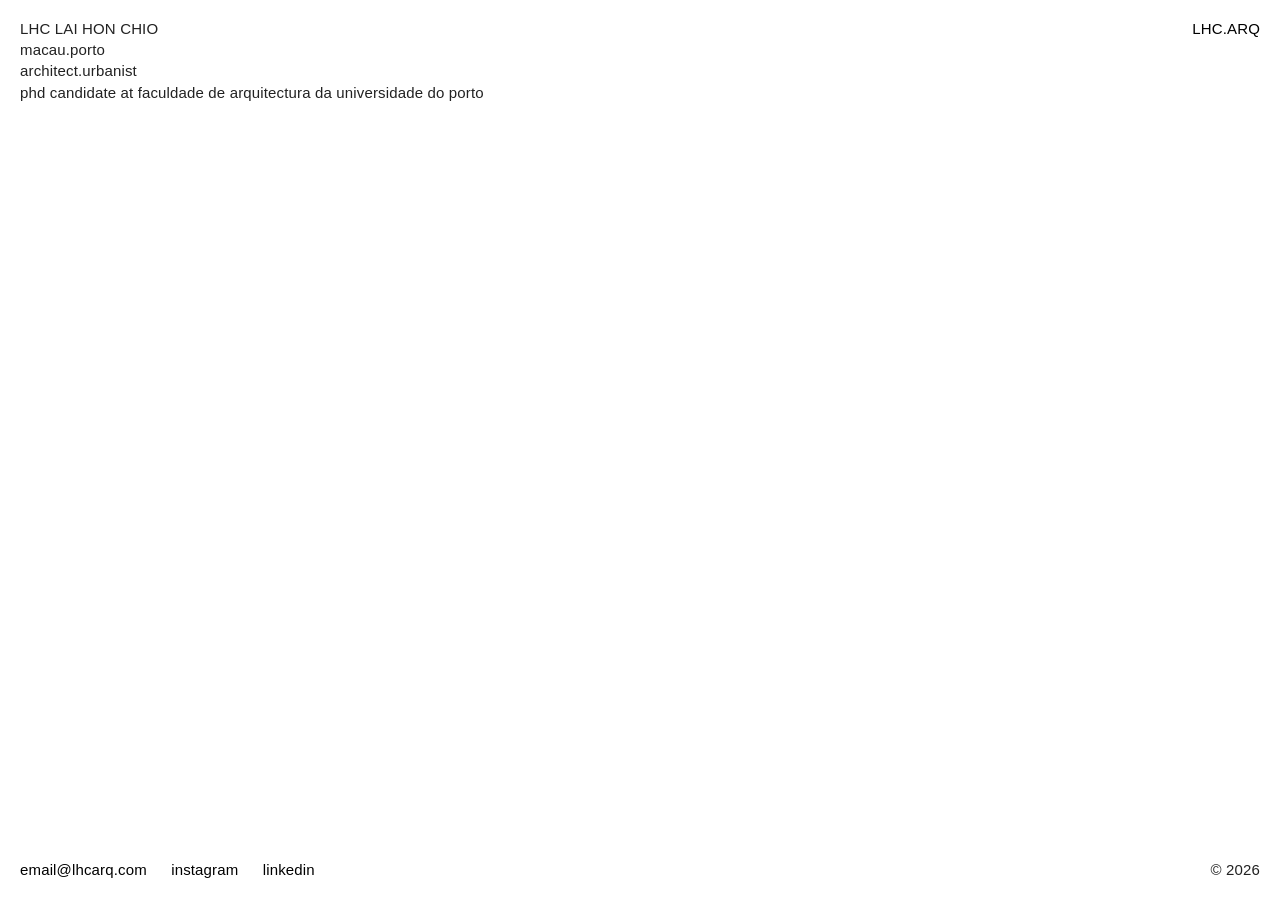
==== info/index.html @ ecdb0b92 "Update index.html" ====
<!doctype html>
<html class="no-js" lang="">
    <head>
        <meta charset="utf-8">
        <meta http-equiv="x-ua-compatible" content="ie=edge">
        <title>LHC.ARQ</title>
        <link rel="icon" type="image/png" href="/img/favicon.png">
        <meta name="description" content="">
        <meta name="viewport" content="width=device-width, initial-scale=1">

        <link rel="stylesheet" href="/css/normalize.css">
        <link rel="stylesheet" href="/css/main.css">
    </head>
    <body>
        <header class="show">
            <div>
                <h2>LHC LAI HON CHIO</h2> 
                <p>macau.porto</p> 
                <p>architect.urbanist</p>
                <p>phd candidate at faculdade de arquitectura da universidade do porto
            </p>
                
            </div>
        </header>
        
        <footer>
            <div>
                <p>&copy; 2026</p>
            </div>
        </footer>

         <div class="footer-left">
            <div class="contacts">
                <a href="mailto:email@lhcarq.com">email@lhcarq.com</a>
                <a href="https://www.instagram.com/lhcarq" target="_blank">instagram</a>
                <a href="https://www.linkedin.com/in/lhcarq/" target="_blank">linkedin</a>
                <a href="https://youtu.be/dQw4w9WgXcQ" target="_blank">&nbsp;&nbsp;&nbsp;&nbsp;&nbsp;&nbsp;&nbsp;&nbsp;&nbsp;&nbsp;</a>
            </div>
        </div>
        
        <nav>
            <a href="https://www.lhcarq.com">LHC.ARQ</a>
        </nav>

        <script>
    window.addEventListener('load', function() {
        // This finds every element with class 'hide' and changes it to 'show'
        const hiddenElements = document.querySelectorAll('.hide');
        hiddenElements.forEach(el => {
            el.classList.remove('hide');
            el.classList.add('show');
        });
    });
</script>
        
    </body>
</html>
---- css/main.css ----
/*! HTML5 Boilerplate v5.3.0 | MIT License | https://html5boilerplate.com/ */

/*
 * What follows is the result of much research on cross-browser styling.
 * Credit left inline and big thanks to Nicolas Gallagher, Jonathan Neal,
 * Kroc Camen, and the H5BP dev community and team.
 */

/* ==========================================================================
   Global Reset
   ========================================================================== */

h1, h2, h3, h4, h5, h6 {
    font-weight: normal;
}

/* ==========================================================================
   Base styles: opinionated defaults
   ========================================================================== */

html {
    color: #222;
    font-size: 1em;
    line-height: 1.2;
    padding:0;
    margin:0;
    height: 100vh;
    width: 100%;
}

body {
    padding:0;
    margin:0;
    font-family: Helvetica, Arial;
    font-size: 15px;
    letter-spacing: 0.15px;
    height: 100%;
    width: 100%;
    display: flex;
    flex-direction: column;
    justify-content: flex-start;
    padding: 20px;
    box-sizing: border-box;
}

/*
 * Remove text-shadow in selection highlight:
 * https://twitter.com/miketaylr/status/12228805301
 *
 * These selection rule sets have to be separate.
 * Customize the background color to match your design.
 */

::-moz-selection {
    background: #b3d4fc;
    text-shadow: none;
}

::selection {
    background: #b3d4fc;
    text-shadow: none;
}

/*
 * A better looking default horizontal rule
 */

hr {
    display: block;
    height: 1px;
    border: 0;
    border-top: 1px solid #ccc;
    margin: 1em 0;
    padding: 0;
}

/*
 * Remove the gap between audio, canvas, iframes,
 * images, videos and the bottom of their containers:
 * https://github.com/h5bp/html5-boilerplate/issues/440
 */

audio,
canvas,
iframe,
img,
svg,
video {
    vertical-align: middle;
}

/*
 * Remove default fieldset styles.
 */

fieldset {
    border: 0;
    margin: 0;
    padding: 0;
}

/*
 * Allow only vertical resizing of textareas.
 */

textarea {
    resize: vertical;
}

/* ==========================================================================
   Browser Upgrade Prompt
   ========================================================================== */

.browserupgrade {
    margin: 0.2em 0;
    background: #ccc;
    color: #000;
    padding: 0.2em 0;
}


/* ==========================================================================
   Helper classes
   ========================================================================== */

/*
 * Hide visually and from screen readers
 */

.hidden {
    display: none !important;
}

/*
 * Hide only visually, but have it available for screen readers:
 * https://snook.ca/archives/html_and_css/hiding-content-for-accessibility
 *
 * 1. For long content, line feeds are not interpreted as spaces and small width
 *    causes content to wrap 1 word per line:
 *    https://medium.com/@jessebeach/beware-smushed-off-screen-accessible-text-5952a4c2cbfe
 */

.visuallyhidden {
    border: 0;
    clip: rect(0 0 0 0);
    height: 1px;
    margin: -1px;
    overflow: hidden;
    padding: 0;
    position: absolute;
    width: 1px;
    white-space: nowrap; /* 1 */
}

/*
 * Extends the .visuallyhidden class to allow the element
 * to be focusable when navigated to via the keyboard:
 * https://www.drupal.org/node/897638
 */

.visuallyhidden.focusable:active,
.visuallyhidden.focusable:focus {
    clip: auto;
    height: auto;
    margin: 0;
    overflow: visible;
    position: static;
    width: auto;
    white-space: inherit;
}

/*
 * Hide visually and from screen readers, but maintain layout
 */

.invisible {
    visibility: hidden;
}

/*
 * Clearfix: contain floats
 *
 * For modern browsers
 * 1. The space content is one way to avoid an Opera bug when the
 *    `contenteditable` attribute is included anywhere else in the document.
 *    Otherwise it causes space to appear at the top and bottom of elements
 *    that receive the `clearfix` class.
 * 2. The use of `table` rather than `block` is only necessary if using
 *    `:before` to contain the top-margins of child elements.
 */

.clearfix:before,
.clearfix:after {
    content: " "; /* 1 */
    display: table; /* 2 */
}

.clearfix:after {
    clear: both;
}

* {
    -webkit-tap-highlight-color: transparent !important;
    -webkit-touch-callout: none; /* Prevents the "save image" popup on long-press if desired */
}

/* ==========================================================================
   EXAMPLE Media Queries for Responsive Design.
   These examples override the primary ('mobile first') styles.
   Modify as content requires.
   ========================================================================== */

@media only screen and (min-width: 35em) {
    /* Style adjustments for viewports that meet the condition */
}

@media print,
       (-webkit-min-device-pixel-ratio: 1.25),
       (min-resolution: 1.25dppx),
       (min-resolution: 120dpi) {
    /* Style adjustments for high resolution devices */
}

/* ==========================================================================
   Print styles.
   Inlined to avoid the additional HTTP request:
   http://www.phpied.com/delay-loading-your-print-css/
   ========================================================================== */

@media print {
    *,
    *:before,
    *:after,
    p:first-letter,
    div:first-letter,
    blockquote:first-letter,
    li:first-letter,
    p:first-line,
    div:first-line,
    blockquote:first-line,
    li:first-line {
        background: transparent !important;
        color: #000 !important; /* Black prints faster:
                                   http://www.sanbeiji.com/archives/953 */
        box-shadow: none !important;
        text-shadow: none !important;
    }

    a,
    a:visited {
        text-decoration: underline;
    }

    a[href]:after {
        content: " (" attr(href) ")";
    }

    abbr[title]:after {
        content: " (" attr(title) ")";
    }

    /*
     * Don't show links that are fragment identifiers,
     * or use the `javascript:` pseudo protocol
     */

    a[href^="#"]:after,
    a[href^="javascript:"]:after {
        content: "";
    }

    pre {
        white-space: pre-wrap !important;
    }
    pre,
    blockquote {
        border: 1px solid #999;
        page-break-inside: avoid;
    }

    /*
     * Printing Tables:
     * http://css-discuss.incutio.com/wiki/Printing_Tables
     */

    thead {
        display: table-header-group;
    }

    tr,
    img {
        page-break-inside: avoid;
    }

    p,
    h2,
    h3 {
        orphans: 3;
        widows: 3;
    }

    h2,
    h3 {
        page-break-after: avoid;
    }
}

a, a:visited, a:focus, a:active {
    color: #000;
    text-decoration: none;
}

nav {
    position: absolute;
    top: 0;
    right: 0;
    padding: 20px;
    z-index: 10;
}


nav a {
    color: #000;
    text-decoration: none;
}

nav a:hover {
    text-decoration: none;
}

header div {
    display:inline-block;
    margin: 20px 20px 0;
}

header div h2 {
    display: inline-block;  
    font-size: 15px;
    margin: 0;
    margin-bottom: 1.5px;
}

.inline-desc {
    display: inline;    
    margin-left: 5px;         
}

header div p {
    font-size: 15px;
    line-height: 20px;
    margin: 0; 
    font-weight: 100;
    margin-bottom: 1.5px;
}

header {
    position: absolute;
    top: 0;
    left: 0;
    padding-bottom: 20px;
    -webkit-transition: opacity 1.5s ease-in-out;
    -moz-transition: opacity 1.5s ease-in-out;
    -ms-transition: opacity 1.5s ease-in-out;
    -o-transition: opacity 1.5s ease-in-out;
    transition: opacity 1.5s ease-in-out;
}

header a {
    color: #000; 
    text-decoration: none; 
}

header.show {
    opacity: 1;
}

header.hide {
    opacity: 0;
    pointer-events: none; 
}

footer div {
    display:inline-block;
    margin: 20px 20px 0;
}

footer div h2 {
    font-size: 15px;
    line-height: 20px;
    margin: 0;
}

footer div p {
    font-size: 15px;
    line-height: 20px;
    margin: 0;
}

footer {
    position: absolute;
    bottom: 0;
    right: 0;
    padding-bottom: 20px; 
}

.footer-left {
    position: absolute;
    bottom: 0;
    left: 0;
    padding: 20px; 
    z-index: 10;
}

.contacts {
    margin: 20px 20px 0 0; 
}

.contacts a, 
.contacts span {
    font-size: 15px;
    line-height: 20px;
    margin-right: 20px;
}

#content {
    position: absolute;
    width: auto;
    height: auto;
    z-index: 20;
}

#content img {
    width: auto; 
    height: auto;
    position: relative;
    top: 0;
    left: 0;
    -webkit-transition: opacity 1.5s ease-in-out;
    -moz-transition: opacity 1.5s ease-in-out;
    -ms-transition: opacity 1.5s ease-in-out;
    -o-transition: opacity 1.5s ease-in-out;
    transition: opacity 1.5s ease-in-out;
    cursor: pointer;
}

#content a {
    display: inline-block;
    width: auto;
    height: auto;
    position: relative;
    top: 0;
    left: 0;
    z-index: 5; 
}

.logo-wrapper {
    position: relative !important;
    display: block !important;
    width: auto;  
    height: auto; 
}

/* 2. Force both images to occupy the exact same top-left corner */
.logo-wrapper img {
    position: absolute !important;
    top: 0 !important;
    left: 0 !important;
    margin: 0 !important;
    padding: 0 !important;
    width: auto !important;
    height: auto !important;
    transition: opacity 0.5s ease-in-out !important;
}

.logo-off {
    opacity: 1;
    z-index: 10;
}

.logo-on {
    opacity: 0;
    z-index: 5;
}

.logo-wrapper:hover .logo-off {
    opacity: 0;
}

.logo-wrapper:hover .logo-on {
    opacity: 1;
}

@media (max-width: auto) {
    body  {
        justify-content: flex-start;
    }

    #content {
        max-width: 100%;
    }

    #content img {
        top: 0;
    }

@media (min-width: auto) {
    #content img {
        min-height: 100%;
    }
}

#content img.show {
    filter: alpha(opacity=100);
    opacity: 1;
}

#content img.hide {
    filter: alpha(opacity=0);
    opacity: 0 ;
}
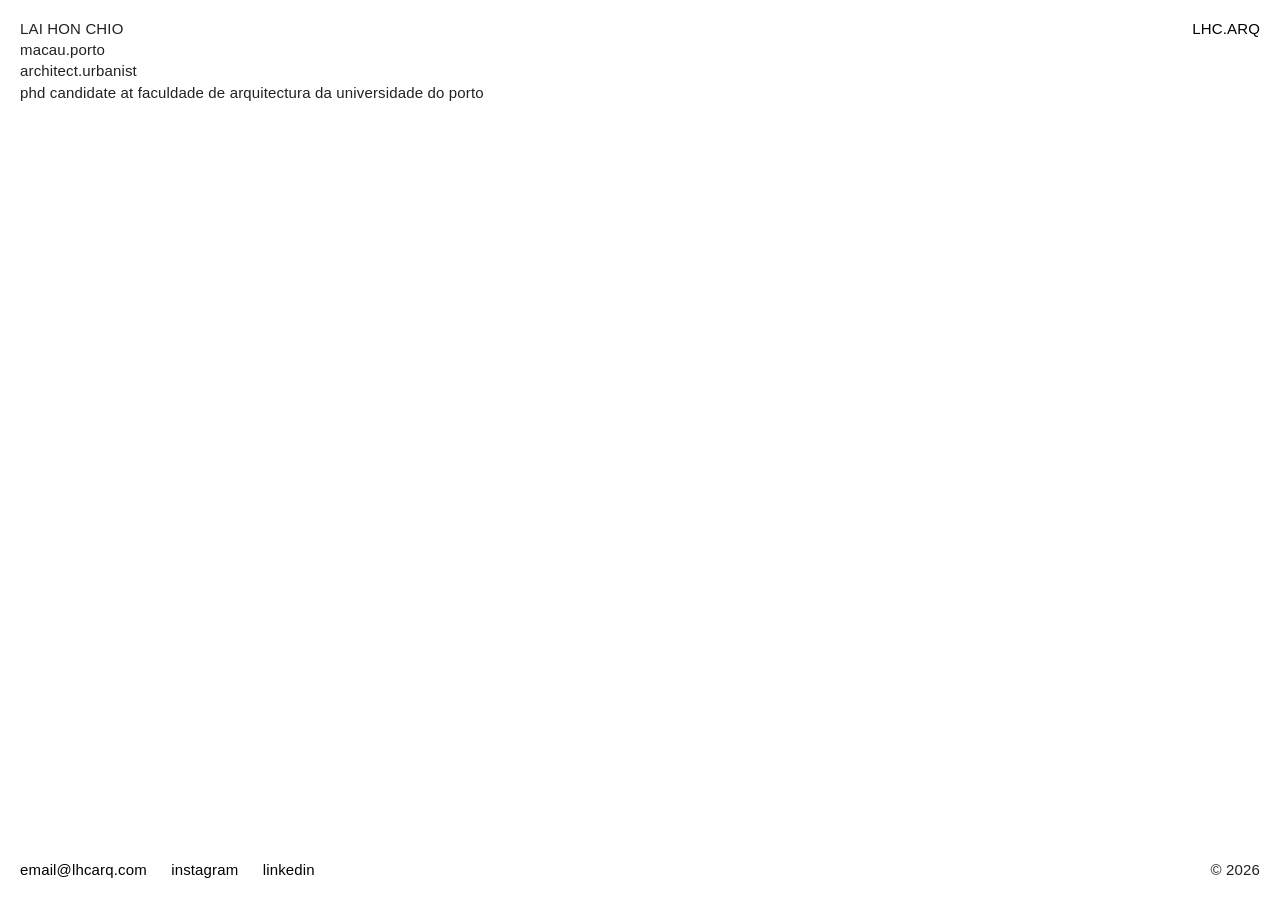
==== commit 01058cfb: "Update index.html" ====
--- a/info/index.html
+++ b/info/index.html
@@ -14,7 +14,7 @@
     <body>
         <header class="show">
             <div>
-                <h2>LHC LAI HON CHIO</h2> 
+                <h2>LAI HON CHIO</h2> 
                 <p>macau.porto</p> 
                 <p>architect.urbanist</p>
                 <p>phd candidate at faculdade de arquitectura da universidade do porto
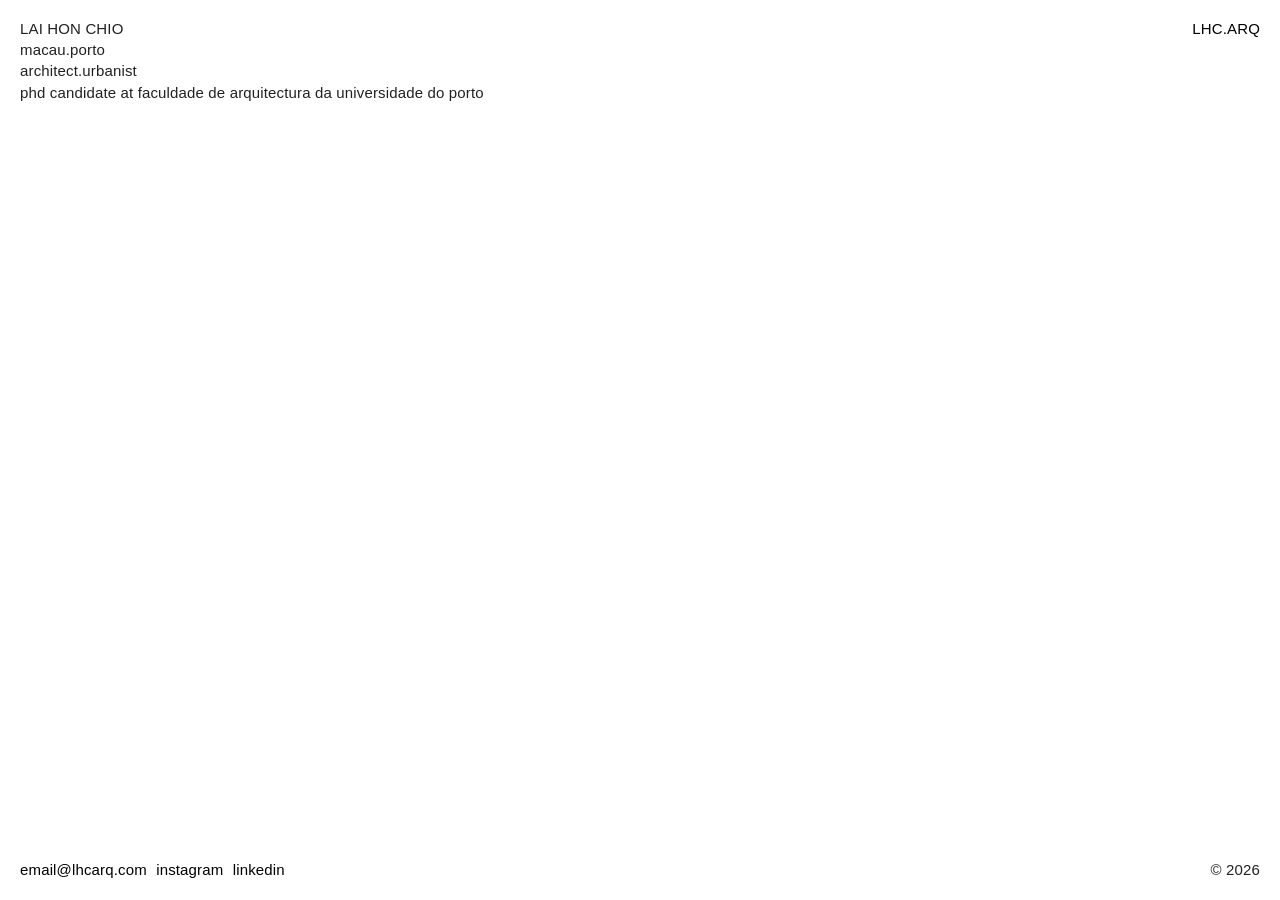
==== commit 23a017e6: "Update index.html" ====
--- a/info/index.html
+++ b/info/index.html
@@ -3,6 +3,14 @@
     <head>
         <meta charset="utf-8">
         <meta http-equiv="x-ua-compatible" content="ie=edge">
+        <script async src="https://www.googletagmanager.com/gtag/js?id=G-T8Q20TYKNV"></script>
+        <script>
+          window.dataLayer = window.dataLayer || [];
+          function gtag(){dataLayer.push(arguments);}
+          gtag('js', new Date());
+        
+          gtag('config', 'G-T8Q20TYKNV');
+        </script>
         <title>LHC.ARQ</title>
         <link rel="icon" type="image/png" href="/img/favicon.png">
         <meta name="description" content="">
@@ -34,7 +42,6 @@
                 <a href="mailto:email@lhcarq.com">email@lhcarq.com</a>
                 <a href="https://www.instagram.com/lhcarq" target="_blank">instagram</a>
                 <a href="https://www.linkedin.com/in/lhcarq/" target="_blank">linkedin</a>
-                <a href="https://youtu.be/dQw4w9WgXcQ" target="_blank">&nbsp;&nbsp;&nbsp;&nbsp;&nbsp;&nbsp;&nbsp;&nbsp;&nbsp;&nbsp;</a>
             </div>
         </div>
         
--- a/css/main.css
+++ b/css/main.css
@@ -34,7 +34,7 @@
     font-family: Helvetica, Arial;
     font-size: 15px;
     letter-spacing: 0.15px;
-    height: 100%;
+    min-height: 100vh;
     width: 100%;
     display: flex;
     flex-direction: column;
@@ -355,6 +355,7 @@
 
 header {
     position: absolute;
+    max-width: 70%;
     top: 0;
     left: 0;
     padding-bottom: 20px;
@@ -419,7 +420,7 @@
 .contacts span {
     font-size: 15px;
     line-height: 20px;
-    margin-right: 20px;
+    margin-right: 5px;
 }
 
 #content {
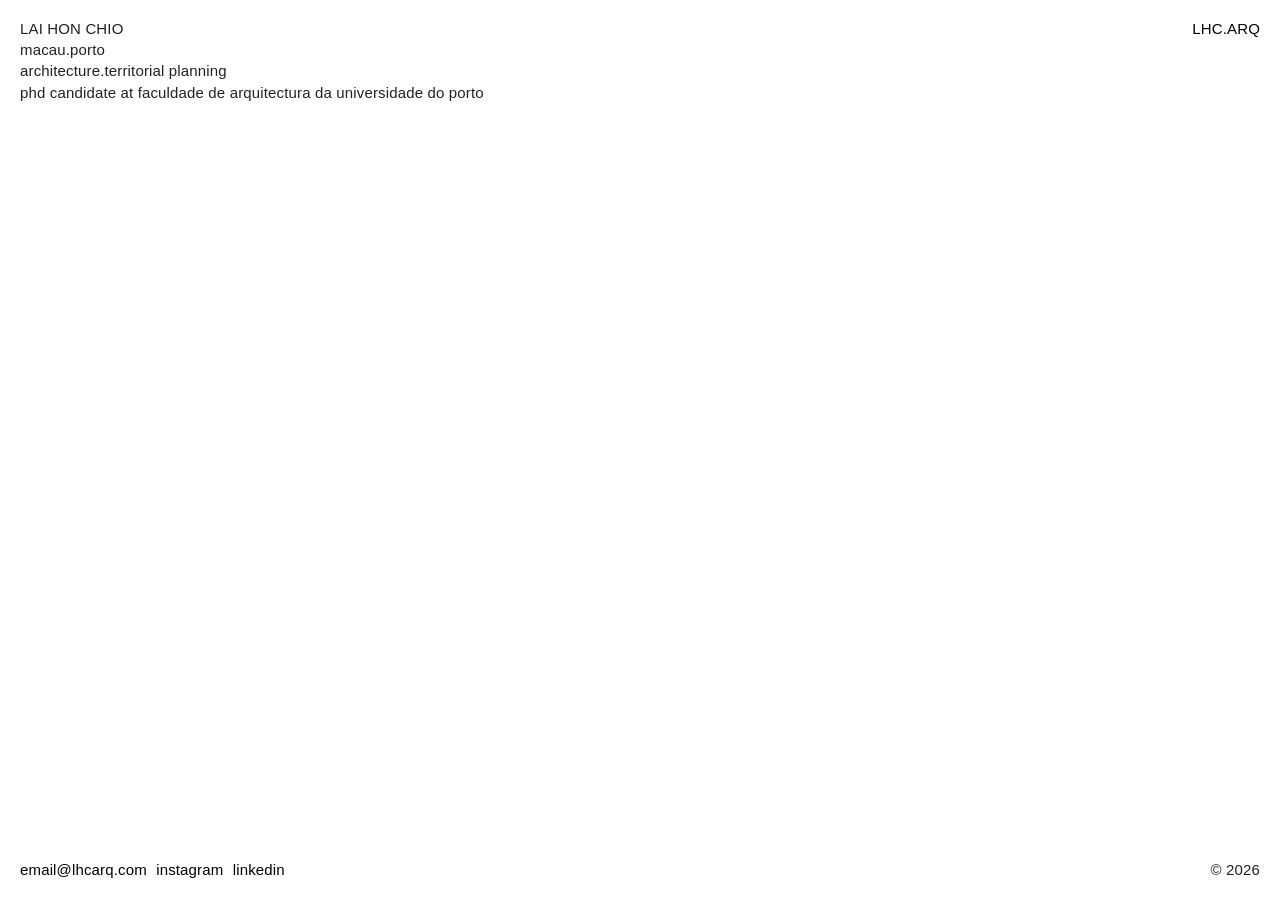
==== commit 54a3f5b4: "Update index.html" ====
--- a/info/index.html
+++ b/info/index.html
@@ -24,7 +24,7 @@
             <div>
                 <h2>LAI HON CHIO</h2> 
                 <p>macau.porto</p> 
-                <p>architect.urbanist</p>
+                <p>architecture.territorial planning</p>
                 <p>phd candidate at faculdade de arquitectura da universidade do porto
             </p>
                 
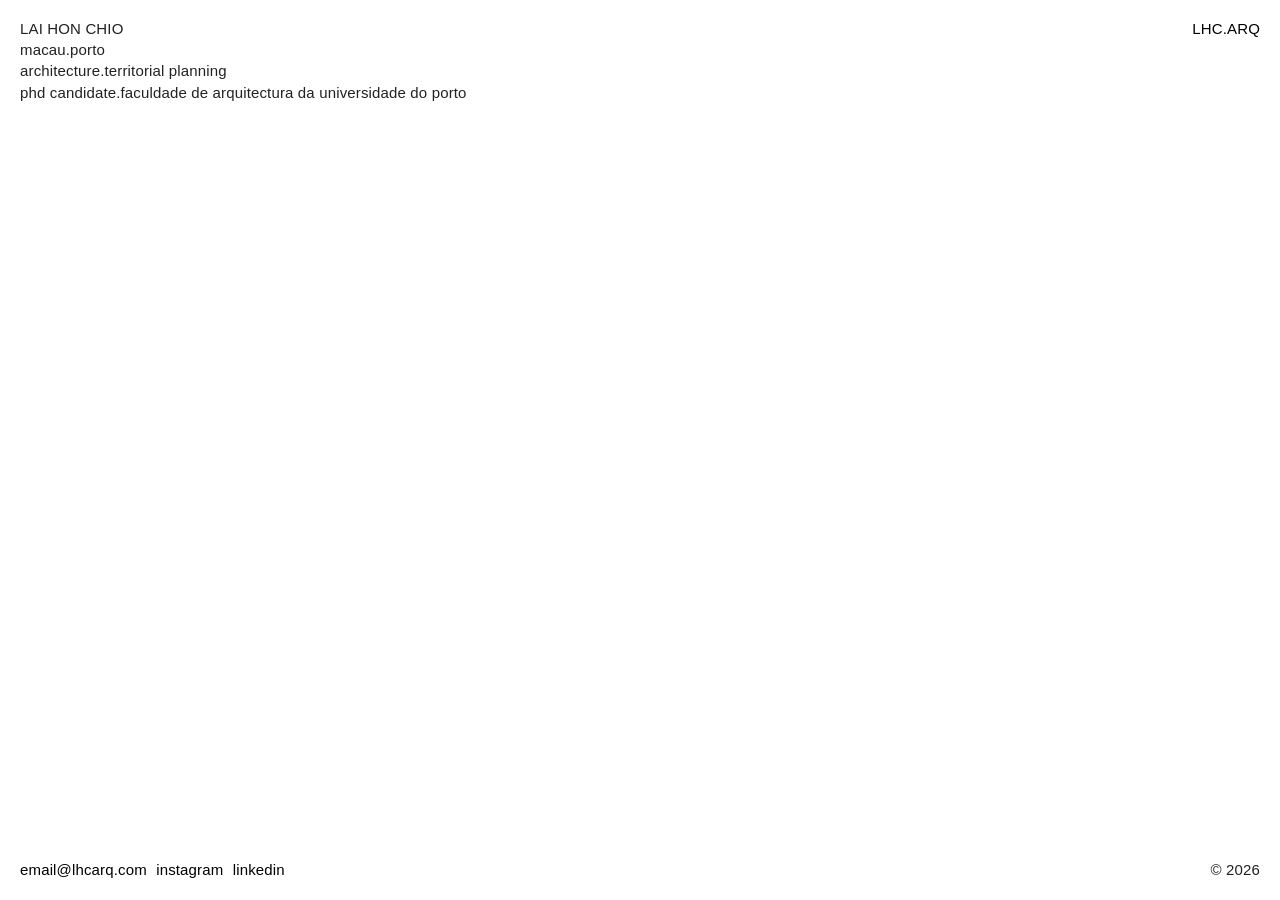
==== commit f65e66e8: "Update index.html" ====
--- a/info/index.html
+++ b/info/index.html
@@ -25,7 +25,7 @@
                 <h2>LAI HON CHIO</h2> 
                 <p>macau.porto</p> 
                 <p>architecture.territorial planning</p>
-                <p>phd candidate at faculdade de arquitectura da universidade do porto
+                <p>phd candidate.faculdade de arquitectura da universidade do porto
             </p>
                 
             </div>
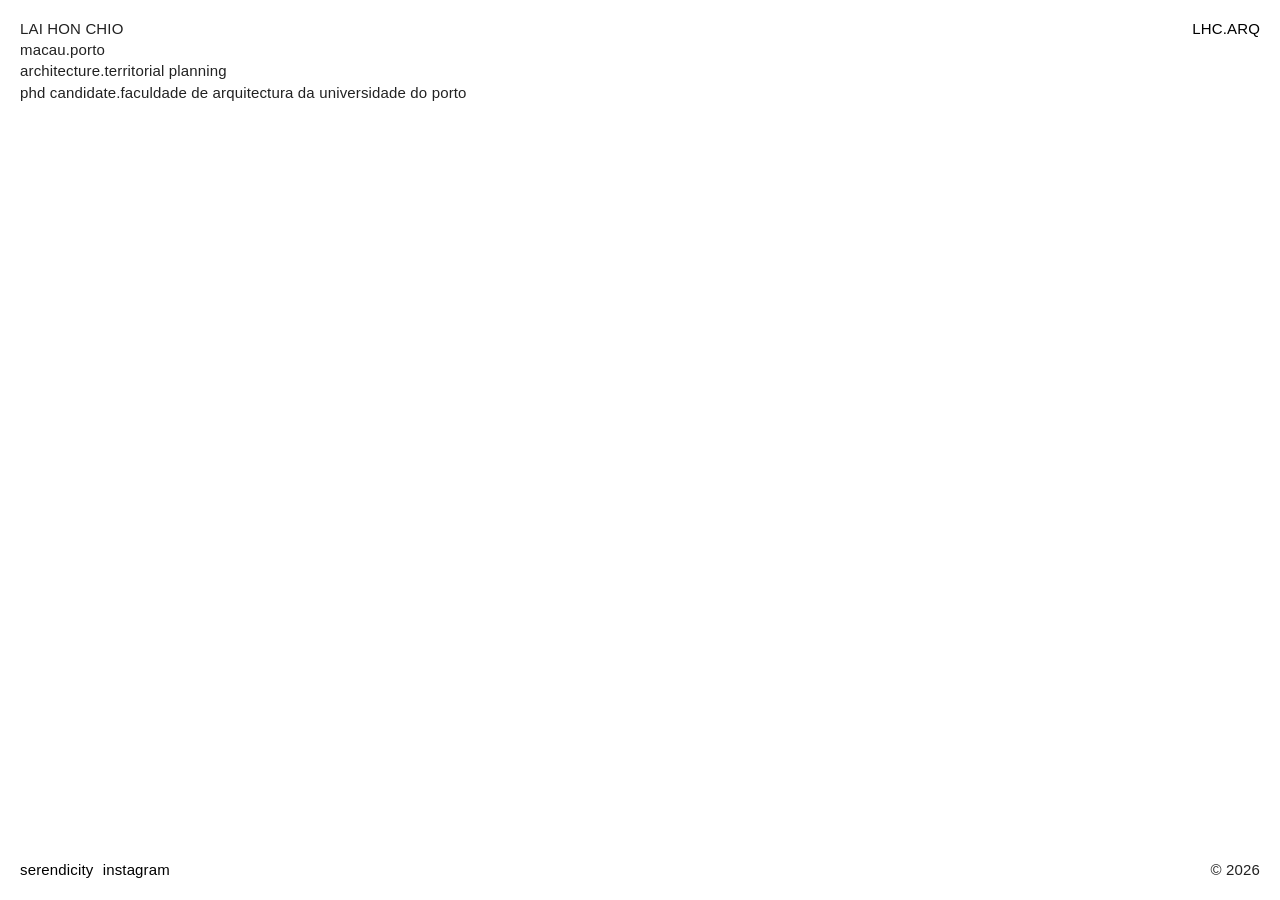
==== commit d23fbc43: "Update index.html" ====
--- a/info/index.html
+++ b/info/index.html
@@ -39,9 +39,8 @@
 
          <div class="footer-left">
             <div class="contacts">
-                <a href="mailto:email@lhcarq.com">email@lhcarq.com</a>
+                <a href="https://www.instagram.com/serendicity">serendicity</a>
                 <a href="https://www.instagram.com/lhcarq" target="_blank">instagram</a>
-                <a href="https://www.linkedin.com/in/lhcarq/" target="_blank">linkedin</a>
             </div>
         </div>
         
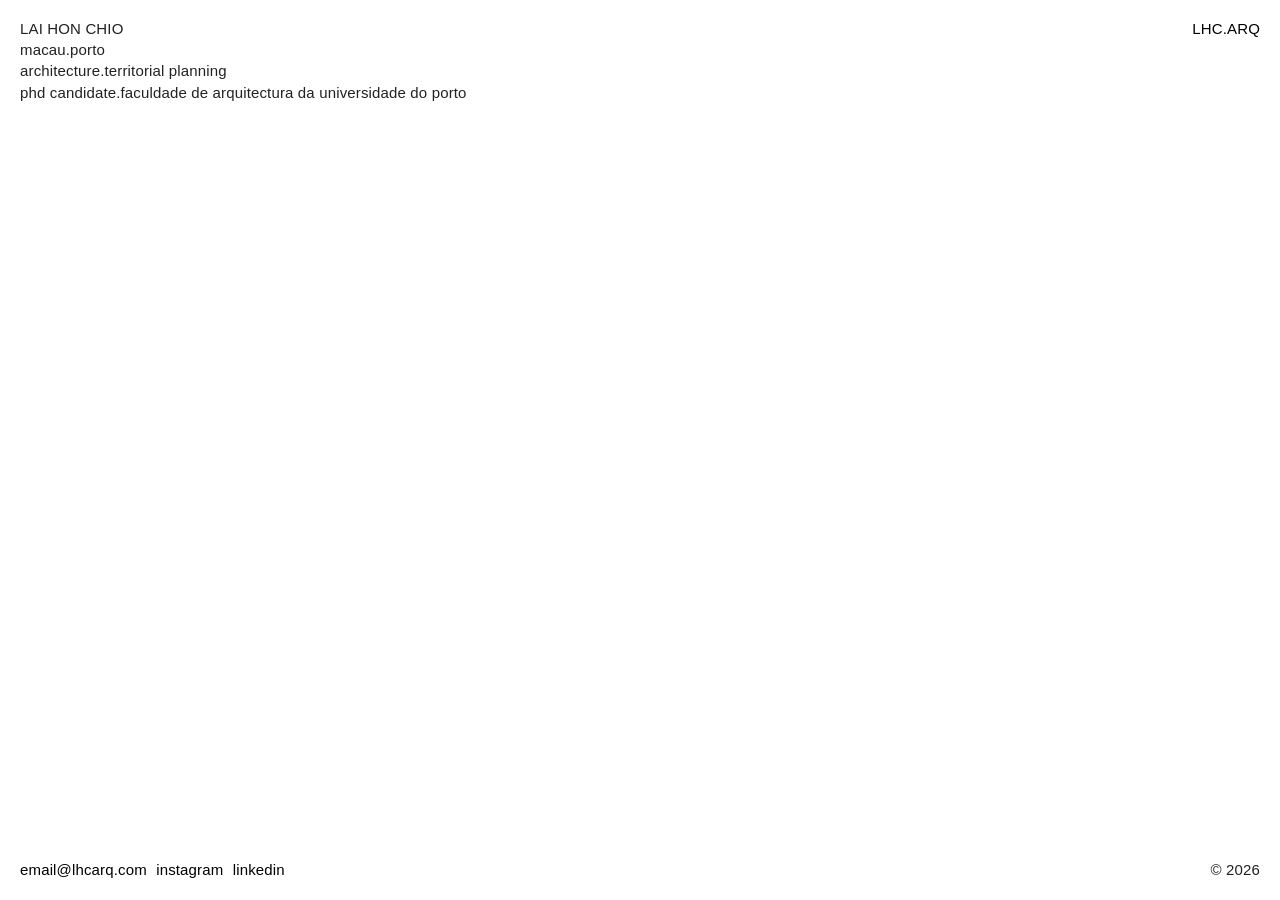
==== commit ea39df22: "Update index.html" ====
--- a/info/index.html
+++ b/info/index.html
@@ -39,8 +39,9 @@
 
          <div class="footer-left">
             <div class="contacts">
-                <a href="https://www.instagram.com/serendicity">serendicity</a>
+                <a href="mailto:email@lhcarq.com">email@lhcarq.com</a>
                 <a href="https://www.instagram.com/lhcarq" target="_blank">instagram</a>
+                <a href="https://www.linkedin.com/in/lhcarq/" target="_blank">linkedin</a>
             </div>
         </div>
         
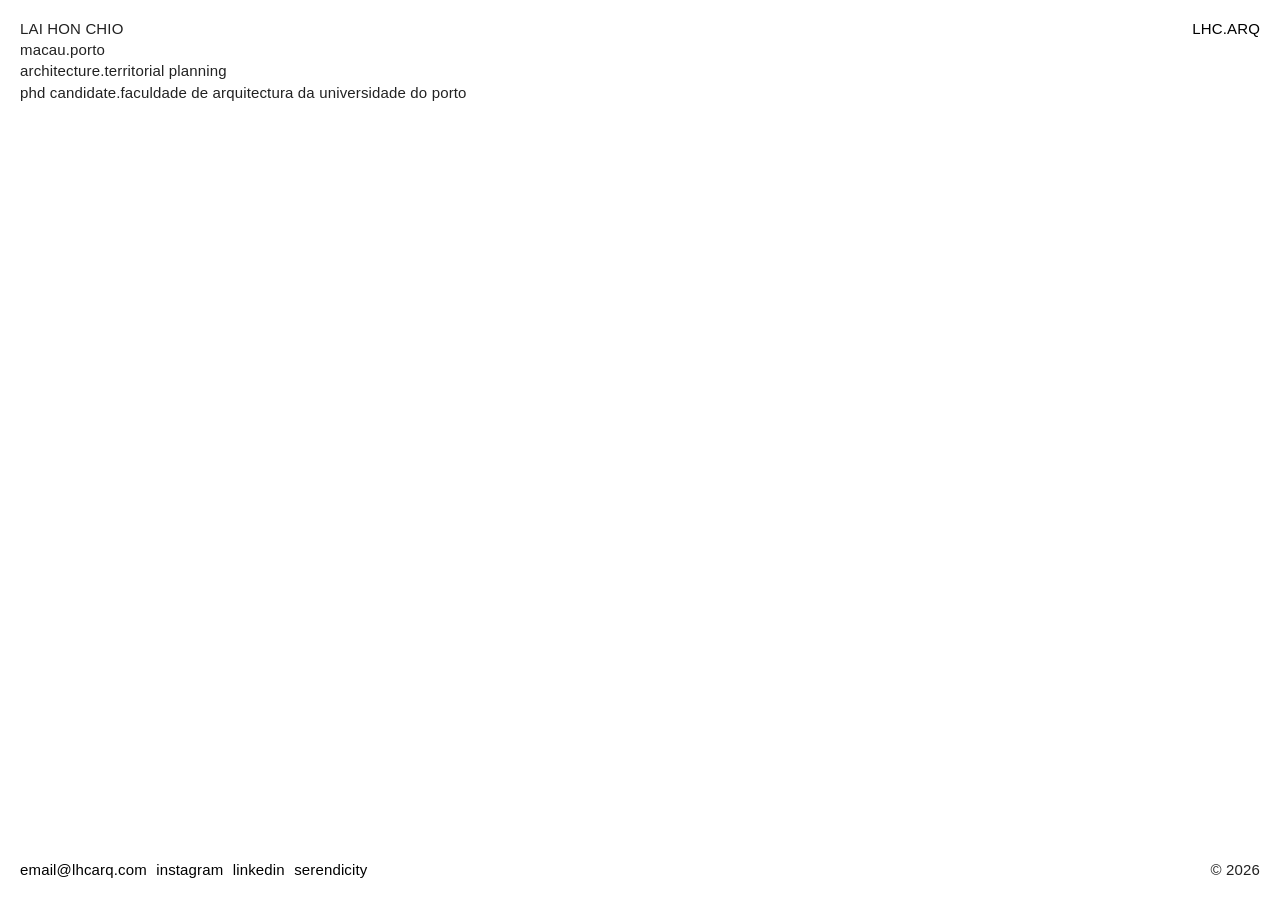
==== commit 1c7b05e9: "Update index.html" ====
--- a/info/index.html
+++ b/info/index.html
@@ -42,6 +42,7 @@
                 <a href="mailto:email@lhcarq.com">email@lhcarq.com</a>
                 <a href="https://www.instagram.com/lhcarq" target="_blank">instagram</a>
                 <a href="https://www.linkedin.com/in/lhcarq/" target="_blank">linkedin</a>
+                <a href="https://www.lhcarq.com/serendicity">serendicity</a>
             </div>
         </div>
         
